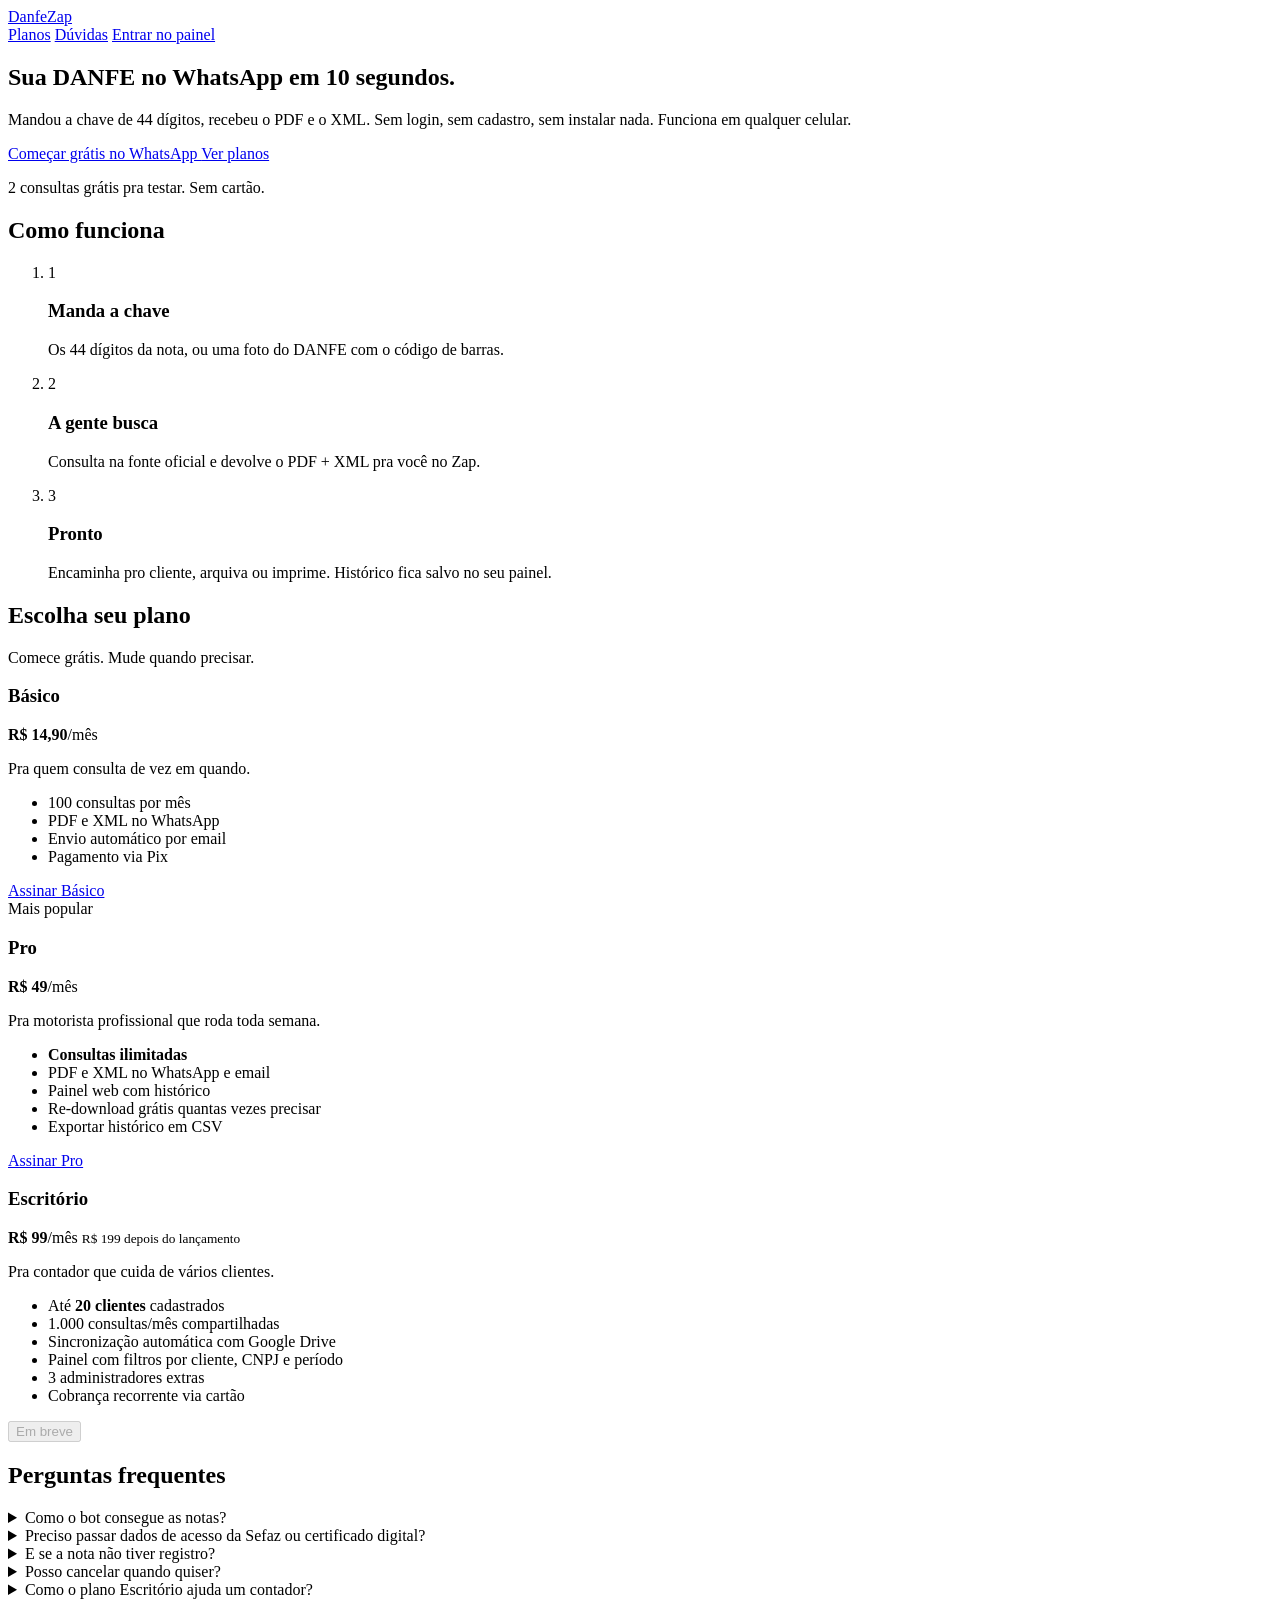
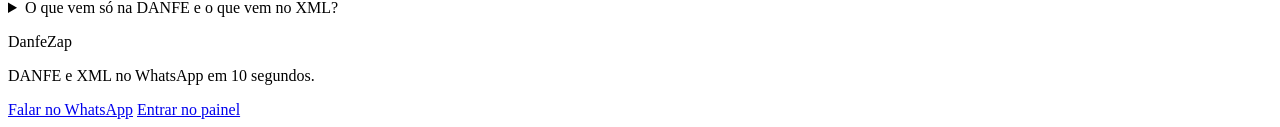
==== app/static/landing/index.html @ 76c4f6dc "feat(painel): Fase 1 - schema, auth OTP e landing Fundações pra expansão do produto (painel web + es" ====
<!DOCTYPE html>
<html lang="pt-BR">
<head>
  <meta charset="UTF-8" />
  <meta name="viewport" content="width=device-width, initial-scale=1.0" />
  <meta name="description" content="DanfeZap - DANFE em PDF e XML no WhatsApp em 10 segundos. Manda a chave, recebe a nota." />
  <title>DanfeZap — DANFE no WhatsApp em 10 segundos</title>
  <link rel="stylesheet" href="/static/landing/style.css" />
</head>
<body>

<header class="topo">
  <div class="wrap topo__wrap">
    <a href="/" class="logo">Danfe<span>Zap</span></a>
    <nav class="topo__nav">
      <a href="#planos">Planos</a>
      <a href="#faq">Dúvidas</a>
      <a href="/painel" class="topo__login">Entrar no painel</a>
    </nav>
  </div>
</header>

<section class="hero">
  <div class="wrap hero__wrap">
    <h1>Sua DANFE no WhatsApp em <strong>10 segundos</strong>.</h1>
    <p class="hero__sub">
      Mandou a chave de 44 dígitos, recebeu o PDF e o XML. Sem login, sem cadastro,
      sem instalar nada. Funciona em qualquer celular.
    </p>
    <div class="hero__ctas">
      <a class="btn btn--primario js-cta-bot" href="#" rel="noopener">
        Começar grátis no WhatsApp
      </a>
      <a class="btn btn--linha" href="#planos">Ver planos</a>
    </div>
    <p class="hero__bonus">2 consultas grátis pra testar. Sem cartão.</p>
  </div>
</section>

<section class="como">
  <div class="wrap">
    <h2>Como funciona</h2>
    <ol class="como__passos">
      <li>
        <span class="como__num">1</span>
        <h3>Manda a chave</h3>
        <p>Os 44 dígitos da nota, ou uma foto do DANFE com o código de barras.</p>
      </li>
      <li>
        <span class="como__num">2</span>
        <h3>A gente busca</h3>
        <p>Consulta na fonte oficial e devolve o PDF + XML pra você no Zap.</p>
      </li>
      <li>
        <span class="como__num">3</span>
        <h3>Pronto</h3>
        <p>Encaminha pro cliente, arquiva ou imprime. Histórico fica salvo no seu painel.</p>
      </li>
    </ol>
  </div>
</section>

<section id="planos" class="planos">
  <div class="wrap">
    <h2>Escolha seu plano</h2>
    <p class="planos__intro">Comece grátis. Mude quando precisar.</p>

    <div class="planos__grid">

      <article class="plano">
        <h3 class="plano__nome">Básico</h3>
        <p class="plano__preco"><strong>R$ 14,90</strong><span>/mês</span></p>
        <p class="plano__alvo">Pra quem consulta de vez em quando.</p>
        <ul class="plano__lista">
          <li>100 consultas por mês</li>
          <li>PDF e XML no WhatsApp</li>
          <li>Envio automático por email</li>
          <li>Pagamento via Pix</li>
        </ul>
        <a class="btn btn--linha js-cta-bot" href="#">Assinar Básico</a>
      </article>

      <article class="plano plano--destaque">
        <span class="plano__tag">Mais popular</span>
        <h3 class="plano__nome">Pro</h3>
        <p class="plano__preco"><strong>R$ 49</strong><span>/mês</span></p>
        <p class="plano__alvo">Pra motorista profissional que roda toda semana.</p>
        <ul class="plano__lista">
          <li><strong>Consultas ilimitadas</strong></li>
          <li>PDF e XML no WhatsApp e email</li>
          <li>Painel web com histórico</li>
          <li>Re-download grátis quantas vezes precisar</li>
          <li>Exportar histórico em CSV</li>
        </ul>
        <a class="btn btn--primario js-cta-bot" href="#">Assinar Pro</a>
      </article>

      <article class="plano">
        <h3 class="plano__nome">Escritório</h3>
        <p class="plano__preco">
          <strong>R$ 99</strong><span>/mês</span>
          <small class="plano__antigo">R$ 199 depois do lançamento</small>
        </p>
        <p class="plano__alvo">Pra contador que cuida de vários clientes.</p>
        <ul class="plano__lista">
          <li>Até <strong>20 clientes</strong> cadastrados</li>
          <li>1.000 consultas/mês compartilhadas</li>
          <li>Sincronização automática com Google Drive</li>
          <li>Painel com filtros por cliente, CNPJ e período</li>
          <li>3 administradores extras</li>
          <li>Cobrança recorrente via cartão</li>
        </ul>
        <button class="btn btn--linha" disabled>Em breve</button>
      </article>

    </div>
  </div>
</section>

<section id="faq" class="faq">
  <div class="wrap">
    <h2>Perguntas frequentes</h2>

    <details class="faq__item">
      <summary>Como o bot consegue as notas?</summary>
      <p>
        A gente consulta o serviço da MeuDanfe usando a chave de 44 dígitos que
        você manda. Quando a MeuDanfe não tem registro, tentamos um fallback gratuito.
        Você recebe o PDF e o XML originais no WhatsApp.
      </p>
    </details>

    <details class="faq__item">
      <summary>Preciso passar dados de acesso da Sefaz ou certificado digital?</summary>
      <p>
        Não. Você só precisa da chave da NF-e (os 44 dígitos), que vem impressa na
        DANFE ou no XML. Nada de senha de portal, e-CNPJ ou certificado.
      </p>
    </details>

    <details class="faq__item">
      <summary>E se a nota não tiver registro?</summary>
      <p>
        Acontece com NF-e muito antiga ou recém-emitida. O bot avisa direto no Zap,
        e a consulta não conta no seu limite. Você pode tentar de novo mais tarde.
      </p>
    </details>

    <details class="faq__item">
      <summary>Posso cancelar quando quiser?</summary>
      <p>
        Sim. Não tem fidelidade. O Básico e o Pro são pagos via Pix mensal — se
        não renovar, a assinatura simplesmente vence. O Escritório é cartão recorrente
        e você cancela pelo próprio painel.
      </p>
    </details>

    <details class="faq__item">
      <summary>Como o plano Escritório ajuda um contador?</summary>
      <p>
        Você cadastra os WhatsApps dos seus clientes uma vez. Cada cliente consulta
        sozinho, e os PDFs/XMLs caem automaticamente numa pasta do seu Google Drive,
        organizados por mês e por cliente. Você vê tudo num painel único, exporta CSV
        e nunca mais corre atrás de nota.
      </p>
    </details>

    <details class="faq__item">
      <summary>O que vem só na DANFE e o que vem no XML?</summary>
      <p>
        A DANFE é o PDF “bonito” pra imprimir e mostrar pro motorista ou pro cliente.
        O XML é o arquivo oficial que o contador precisa pra escriturar. A gente
        sempre manda os dois.
      </p>
    </details>
  </div>
</section>

<footer class="rodape">
  <div class="wrap rodape__wrap">
    <div>
      <p class="rodape__marca">Danfe<span>Zap</span></p>
      <p class="rodape__copy">DANFE e XML no WhatsApp em 10 segundos.</p>
    </div>
    <div>
      <a class="js-cta-bot" href="#">Falar no WhatsApp</a>
      <a href="/painel">Entrar no painel</a>
    </div>
  </div>
</footer>

<script src="/static/landing/app.js"></script>
</body>
</html>
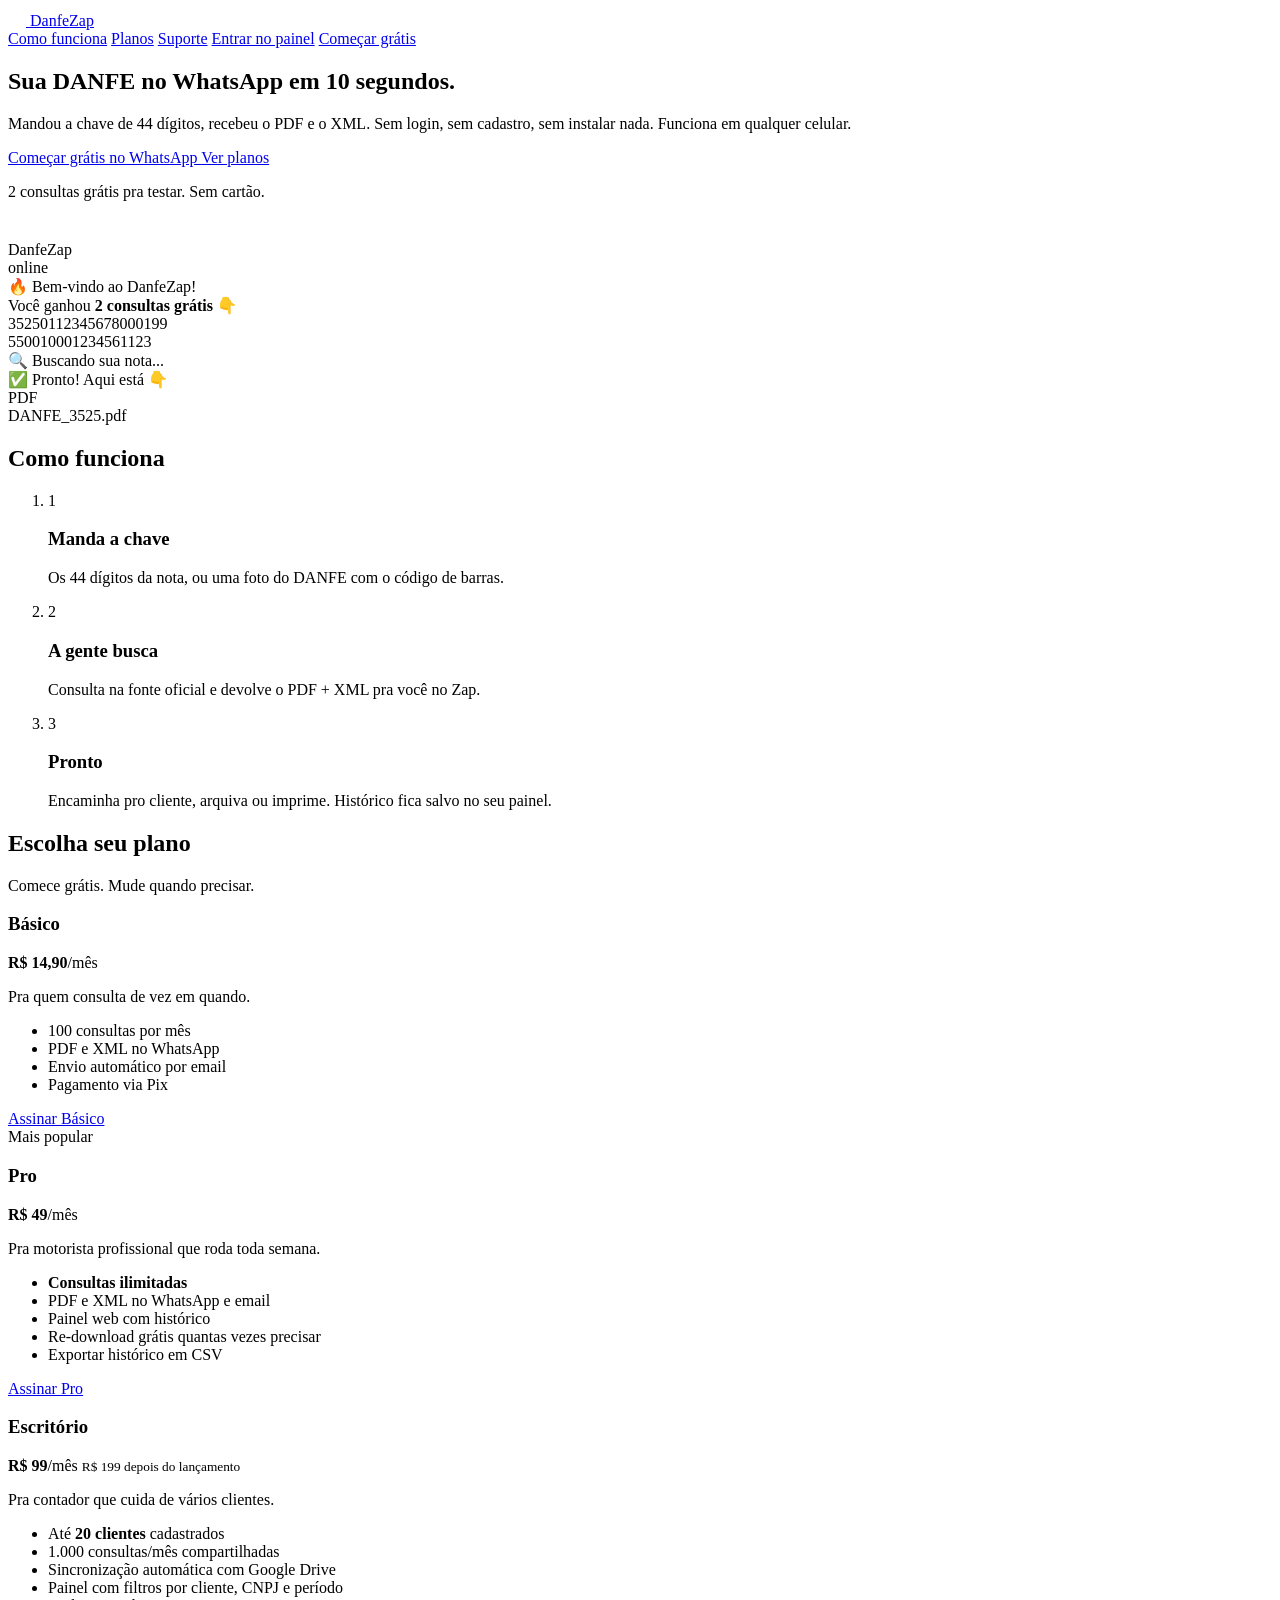
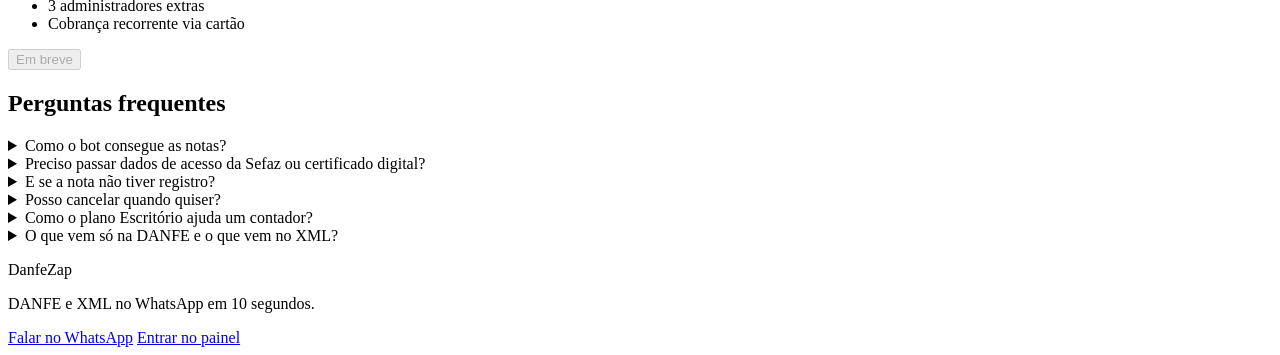
==== commit 1dbb9d7c: "feat(landing): mock celular WhatsApp, header novo e fixes de navegacao Mudancas visuais acumuladas n" ====
--- a/app/static/landing/index.html
+++ b/app/static/landing/index.html
@@ -11,33 +11,82 @@
 
 <header class="topo">
   <div class="wrap topo__wrap">
-    <a href="/" class="logo">Danfe<span>Zap</span></a>
+
+    <a href="/" class="logo">
+      <span class="logo__icon" aria-hidden="true">
+        <svg viewBox="0 0 24 24" width="18" height="18" fill="#FFFFFF">
+          <path d="M13 2 4 14h7l-1 8 9-12h-7l1-8Z"/>
+        </svg>
+      </span>
+      <span class="logo__txt">Danfe<span class="logo__txt--accent">Zap</span></span>
+    </a>
+
     <nav class="topo__nav">
+      <a href="#como">Como funciona</a>
       <a href="#planos">Planos</a>
-      <a href="#faq">Dúvidas</a>
-      <a href="/painel" class="topo__login">Entrar no painel</a>
+      <a href="https://wa.me/5534999434613?text=Oi%2C%20preciso%20de%20suporte%20do%20DanfeZap"
+         target="_blank" rel="noopener">Suporte</a>
+      <a href="/painel" class="topo__painel">Entrar no painel</a>
+      <a href="https://wa.me/5534988246138?text=Ol%C3%A1!%20Quero%20usar%20o%20DanfeZap." class="btn btn--primario btn--sm js-cta-bot" rel="noopener">Começar grátis</a>
     </nav>
+
   </div>
 </header>
 
 <section class="hero">
   <div class="wrap hero__wrap">
-    <h1>Sua DANFE no WhatsApp em <strong>10 segundos</strong>.</h1>
-    <p class="hero__sub">
-      Mandou a chave de 44 dígitos, recebeu o PDF e o XML. Sem login, sem cadastro,
-      sem instalar nada. Funciona em qualquer celular.
-    </p>
-    <div class="hero__ctas">
-      <a class="btn btn--primario js-cta-bot" href="#" rel="noopener">
-        Começar grátis no WhatsApp
-      </a>
-      <a class="btn btn--linha" href="#planos">Ver planos</a>
-    </div>
-    <p class="hero__bonus">2 consultas grátis pra testar. Sem cartão.</p>
-  </div>
-</section>
-
-<section class="como">
+
+    <div class="hero__texto">
+      <h1>Sua DANFE no WhatsApp em <strong>10 segundos</strong>.</h1>
+      <p class="hero__sub">
+        Mandou a chave de 44 dígitos, recebeu o PDF e o XML. Sem login, sem cadastro,
+        sem instalar nada. Funciona em qualquer celular.
+      </p>
+      <div class="hero__ctas">
+        <a class="btn btn--primario js-cta-bot" href="https://wa.me/5534988246138?text=Ol%C3%A1!%20Quero%20usar%20o%20DanfeZap." rel="noopener">
+          Começar grátis no WhatsApp
+        </a>
+        <a class="btn btn--linha" href="#planos">Ver planos</a>
+      </div>
+      <p class="hero__bonus">2 consultas grátis pra testar. Sem cartão.</p>
+    </div>
+
+    <div class="hero__mock" aria-hidden="true">
+      <div class="phone">
+        <div class="phone__notch"></div>
+        <div class="phone__screen">
+          <header class="chat__header">
+            <div class="chat__avatar">
+              <svg viewBox="0 0 24 24" width="20" height="20" fill="#FFFFFF" aria-hidden="true"><path d="M13 2 4 14h7l-1 8 9-12h-7l1-8Z"/></svg>
+            </div>
+            <div class="chat__meta">
+              <div class="chat__name">DanfeZap</div>
+              <div class="chat__status">online</div>
+            </div>
+          </header>
+          <div class="chat__body">
+            <div class="bubble bubble--in">
+              🔥 Bem-vindo ao DanfeZap!<br>
+              Você ganhou <strong>2 consultas grátis</strong> 👇
+            </div>
+            <div class="bubble bubble--out">
+              <span class="bubble__chave">35250112345678000199<br>550010001234561123</span>
+            </div>
+            <div class="bubble bubble--in">🔍 Buscando sua nota...</div>
+            <div class="bubble bubble--in">✅ Pronto! Aqui está 👇</div>
+            <div class="bubble bubble--in bubble--file">
+              <div class="file__icon">PDF</div>
+              <div class="file__name">DANFE_3525.pdf</div>
+            </div>
+          </div>
+        </div>
+      </div>
+    </div>
+
+  </div>
+</section>
+
+<section id="como" class="como">
   <div class="wrap">
     <h2>Como funciona</h2>
     <ol class="como__passos">
@@ -77,7 +126,7 @@
           <li>Envio automático por email</li>
           <li>Pagamento via Pix</li>
         </ul>
-        <a class="btn btn--linha js-cta-bot" href="#">Assinar Básico</a>
+        <a class="btn btn--linha js-cta-bot" href="https://wa.me/5534988246138?text=Ol%C3%A1!%20Quero%20usar%20o%20DanfeZap.">Assinar Básico</a>
       </article>
 
       <article class="plano plano--destaque">
@@ -92,7 +141,7 @@
           <li>Re-download grátis quantas vezes precisar</li>
           <li>Exportar histórico em CSV</li>
         </ul>
-        <a class="btn btn--primario js-cta-bot" href="#">Assinar Pro</a>
+        <a class="btn btn--primario js-cta-bot" href="https://wa.me/5534988246138?text=Ol%C3%A1!%20Quero%20usar%20o%20DanfeZap.">Assinar Pro</a>
       </article>
 
       <article class="plano">
@@ -183,7 +232,7 @@
       <p class="rodape__copy">DANFE e XML no WhatsApp em 10 segundos.</p>
     </div>
     <div>
-      <a class="js-cta-bot" href="#">Falar no WhatsApp</a>
+      <a class="js-cta-bot" href="https://wa.me/5534988246138?text=Ol%C3%A1!%20Quero%20usar%20o%20DanfeZap.">Falar no WhatsApp</a>
       <a href="/painel">Entrar no painel</a>
     </div>
   </div>
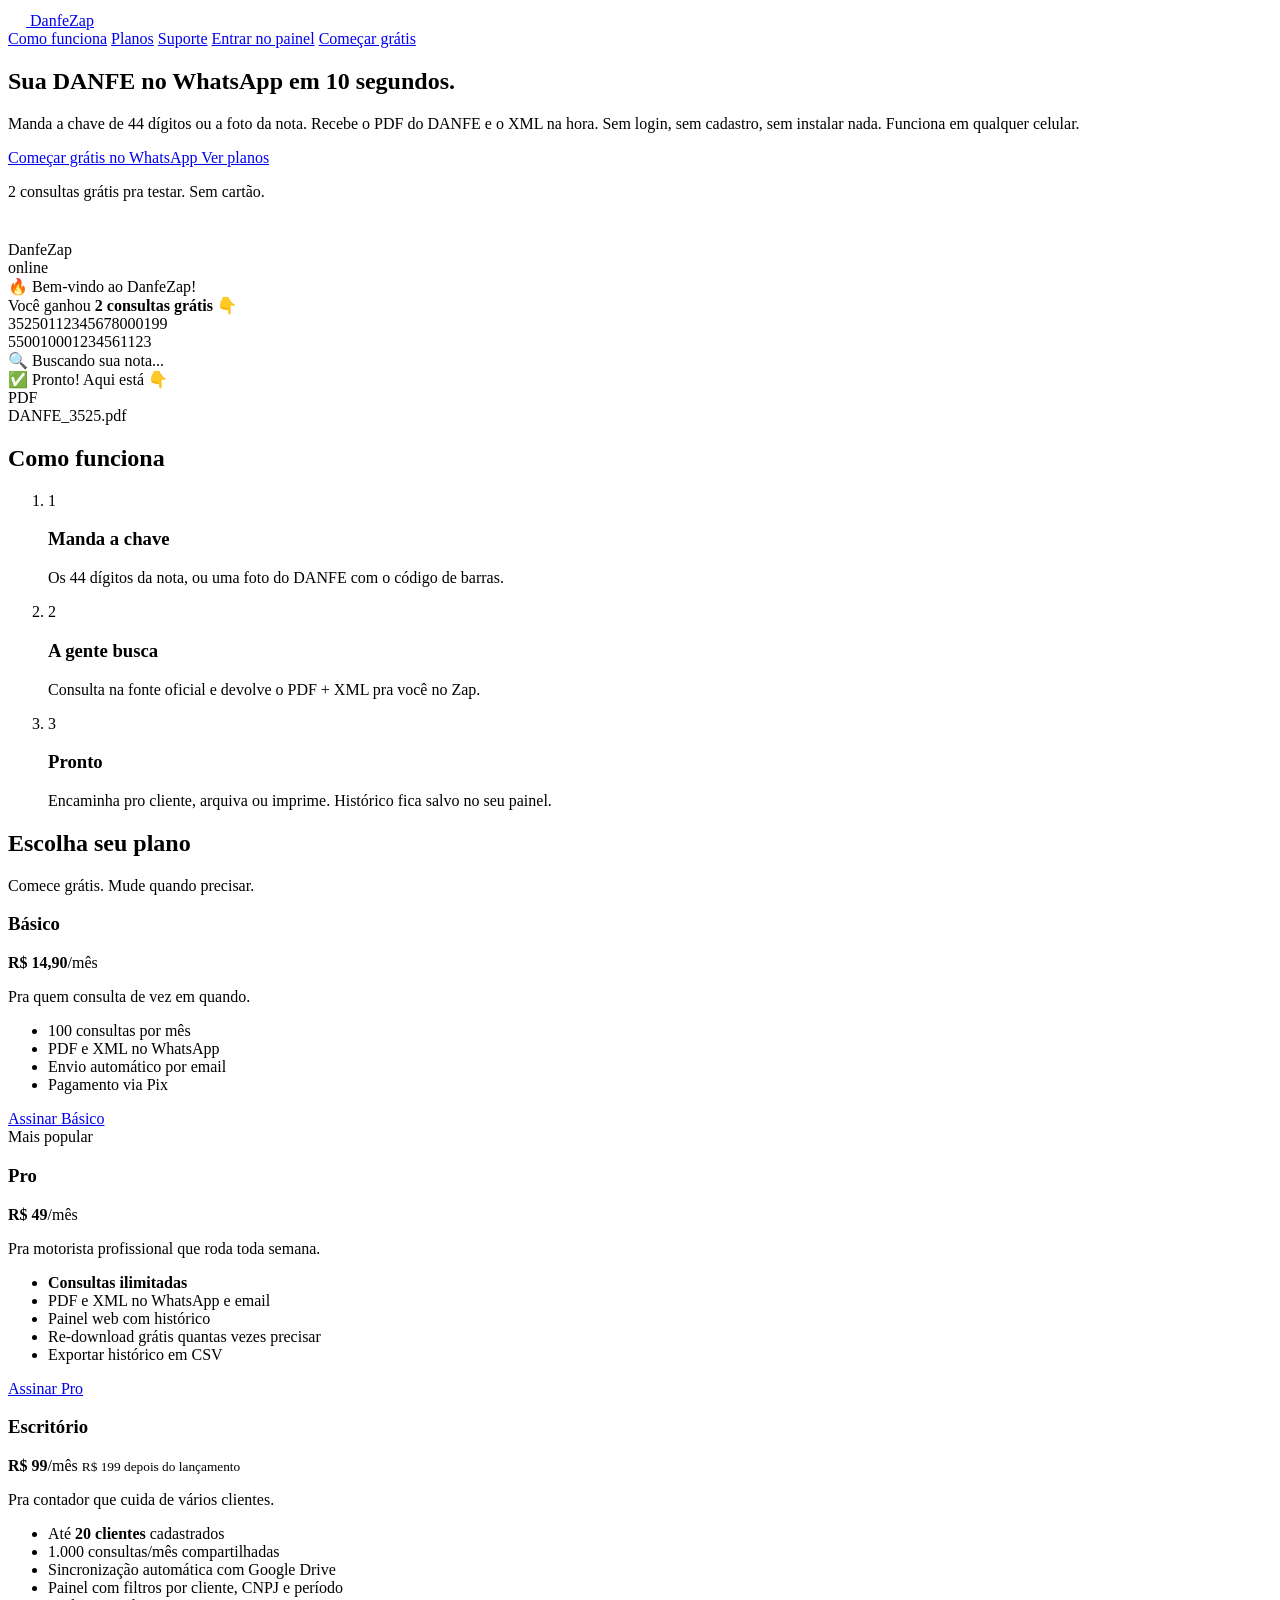
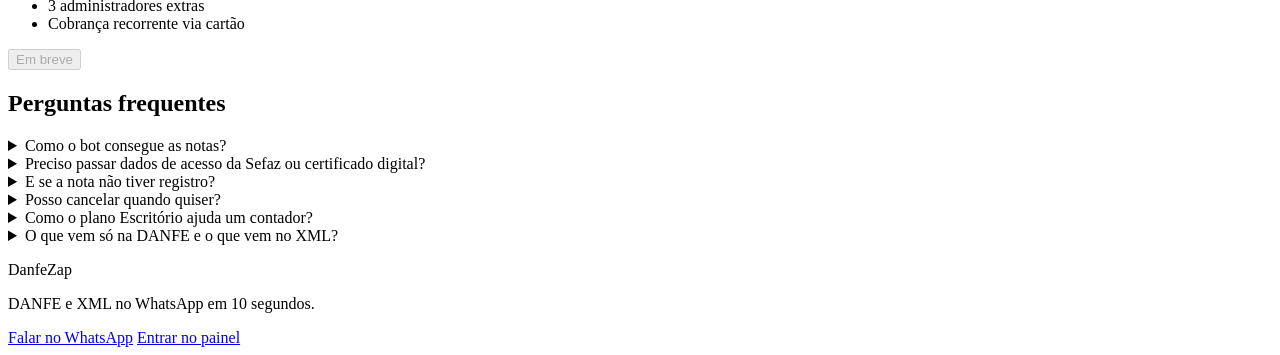
==== commit 52bfa568: "feat(landing): copy nova do hero + favicon raio SVG inline - Parágrafo descritivo do hero em voz ati" ====
--- a/app/static/landing/index.html
+++ b/app/static/landing/index.html
@@ -5,6 +5,7 @@
   <meta name="viewport" content="width=device-width, initial-scale=1.0" />
   <meta name="description" content="DanfeZap - DANFE em PDF e XML no WhatsApp em 10 segundos. Manda a chave, recebe a nota." />
   <title>DanfeZap — DANFE no WhatsApp em 10 segundos</title>
+  <link rel="icon" type="image/svg+xml" href="data:image/svg+xml,%3Csvg xmlns='http://www.w3.org/2000/svg' viewBox='0 0 24 24'%3E%3Crect width='24' height='24' rx='5' fill='%2325D366'/%3E%3Cpath d='M14 3 5 14h6l-1 7 9-12h-6l1-6Z' fill='%23fff'/%3E%3C/svg%3E">
   <link rel="stylesheet" href="/static/landing/style.css" />
 </head>
 <body>
@@ -39,8 +40,8 @@
     <div class="hero__texto">
       <h1>Sua DANFE no WhatsApp em <strong>10 segundos</strong>.</h1>
       <p class="hero__sub">
-        Mandou a chave de 44 dígitos, recebeu o PDF e o XML. Sem login, sem cadastro,
-        sem instalar nada. Funciona em qualquer celular.
+        Manda a chave de 44 dígitos ou a foto da nota. Recebe o PDF do DANFE e o XML
+        na hora. Sem login, sem cadastro, sem instalar nada. Funciona em qualquer celular.
       </p>
       <div class="hero__ctas">
         <a class="btn btn--primario js-cta-bot" href="https://wa.me/5534988246138?text=Ol%C3%A1!%20Quero%20usar%20o%20DanfeZap." rel="noopener">
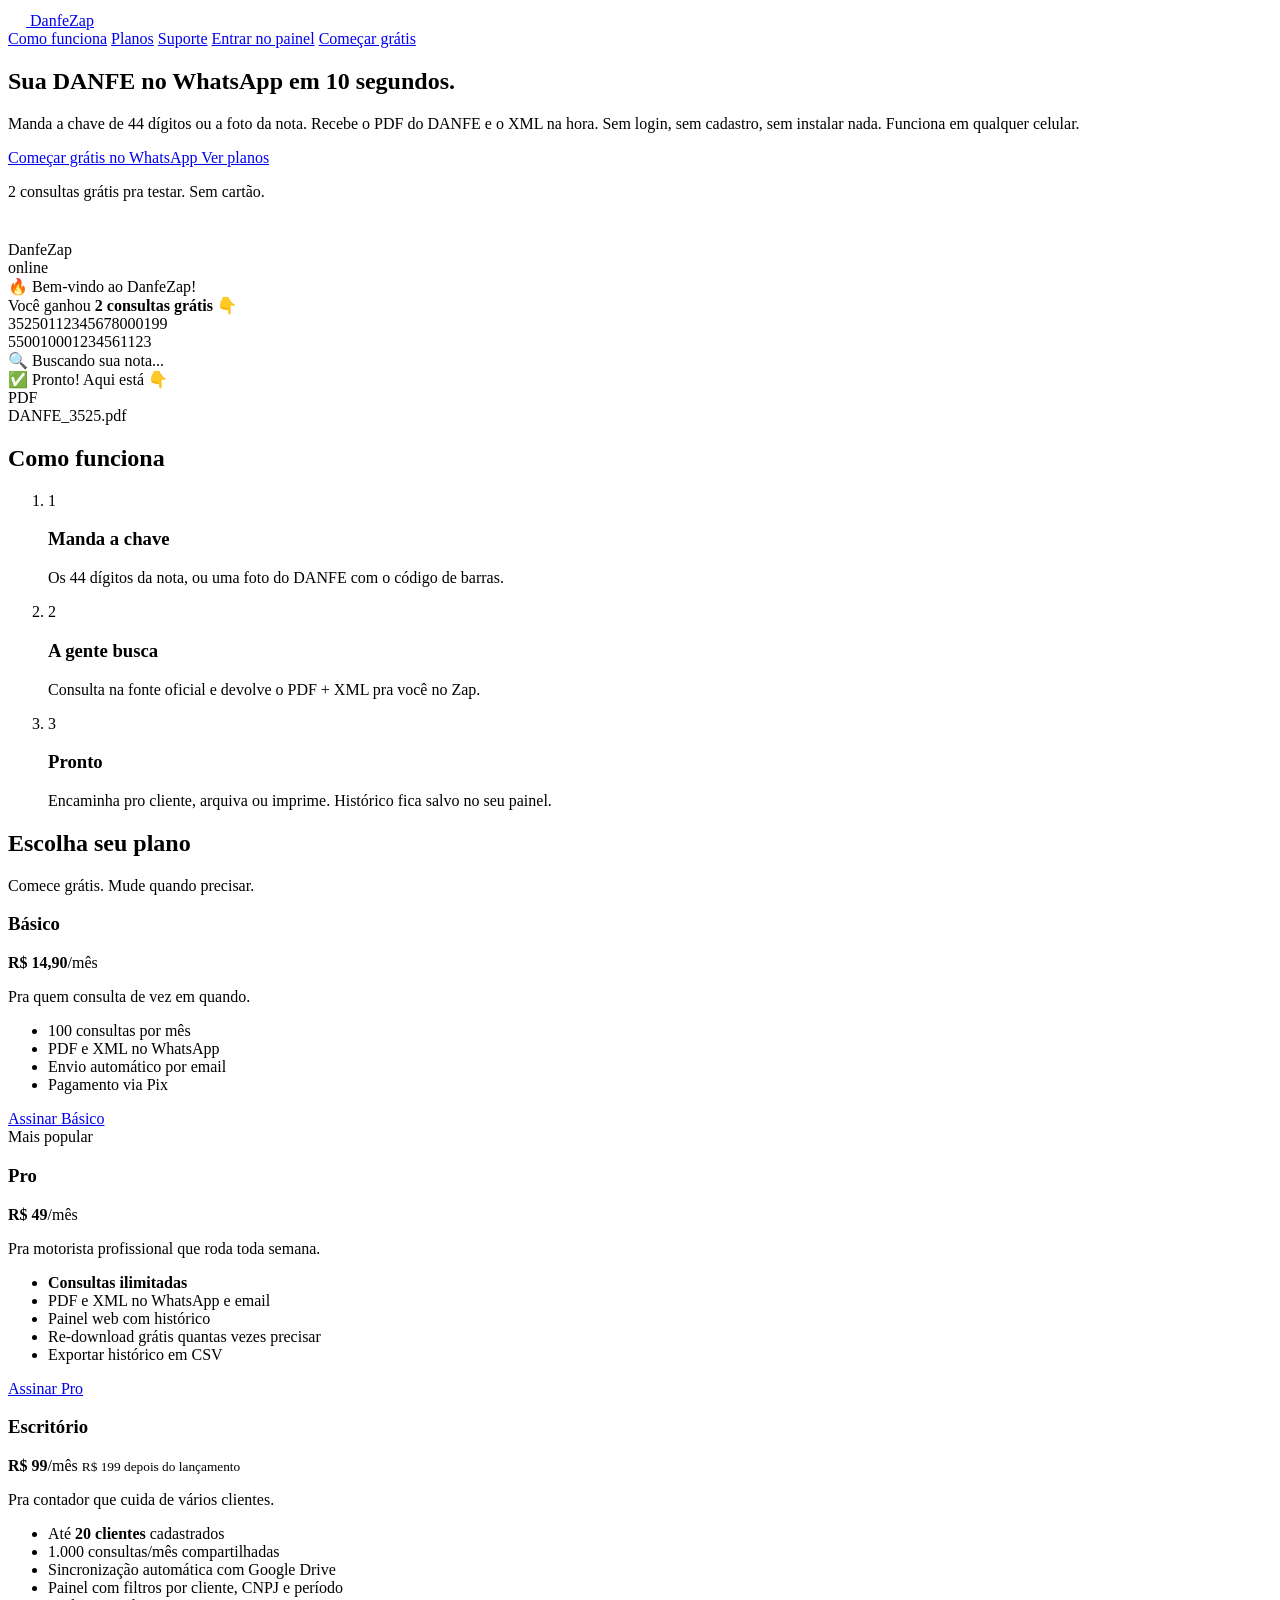
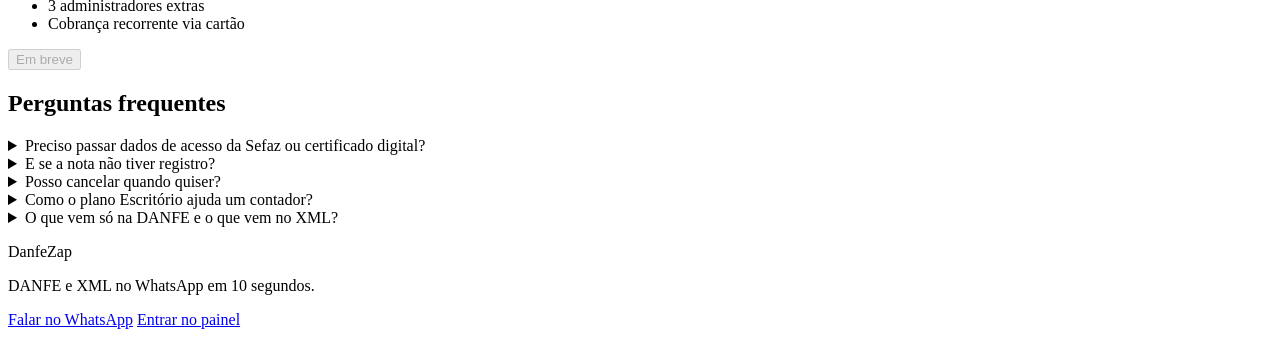
==== commit 67879e5d: "copy(landing): remove FAQ que menciona fornecedor da API Pergunta "Como o bot consegue as notas?" ci" ====
--- a/app/static/landing/index.html
+++ b/app/static/landing/index.html
@@ -172,15 +172,6 @@
     <h2>Perguntas frequentes</h2>
 
     <details class="faq__item">
-      <summary>Como o bot consegue as notas?</summary>
-      <p>
-        A gente consulta o serviço da MeuDanfe usando a chave de 44 dígitos que
-        você manda. Quando a MeuDanfe não tem registro, tentamos um fallback gratuito.
-        Você recebe o PDF e o XML originais no WhatsApp.
-      </p>
-    </details>
-
-    <details class="faq__item">
       <summary>Preciso passar dados de acesso da Sefaz ou certificado digital?</summary>
       <p>
         Não. Você só precisa da chave da NF-e (os 44 dígitos), que vem impressa na
